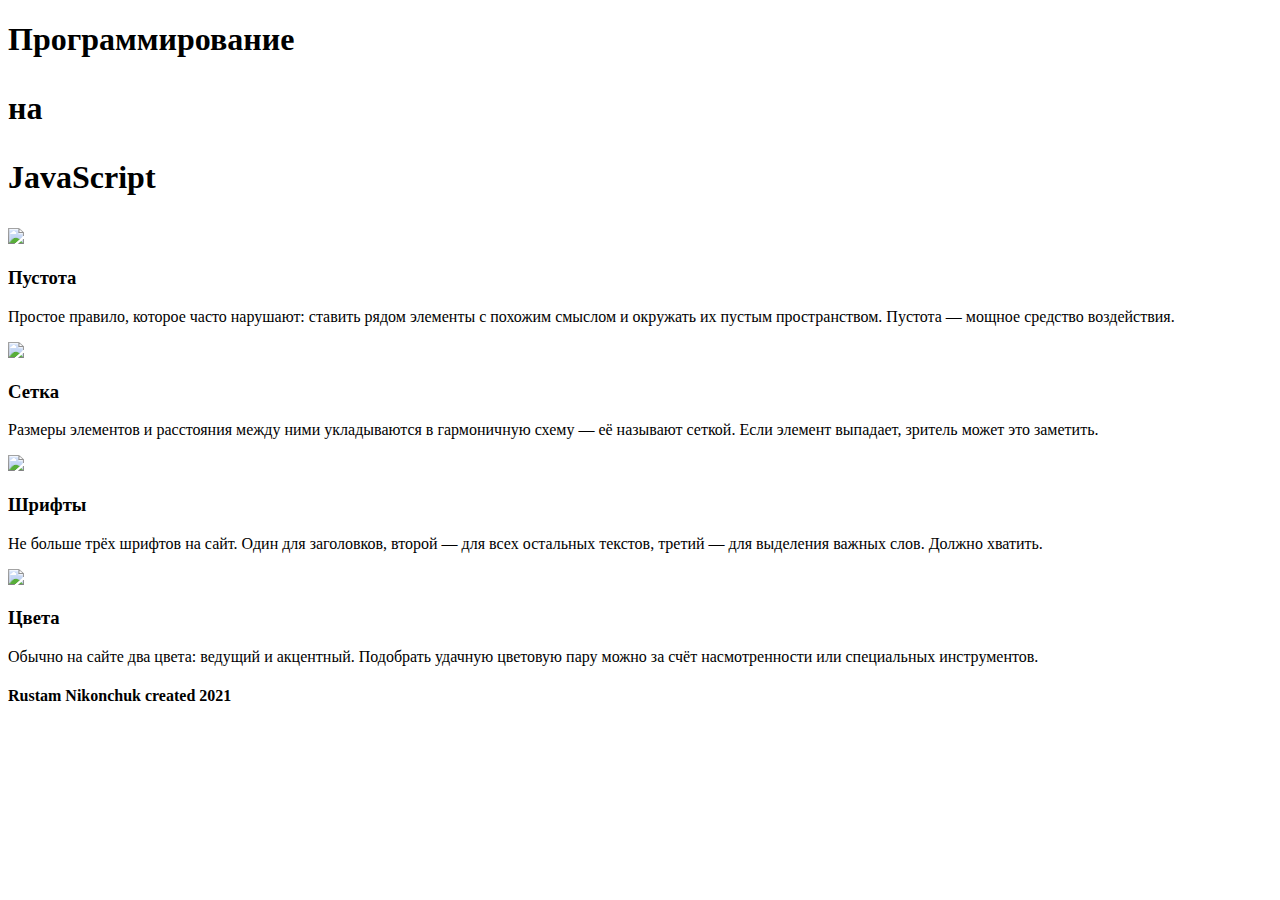
==== Four layout rules.html @ 68ee532b "Add files via upload" ====
<!DOCTYPE html>
<!-- Copyright (c) Rustam Nikonchuk -->
<html>
<head>
  <meta charset="UTF-8">
  <title>Четыре правила вёрстки</title>
  <link rel="stylesheet" href="4 правила верстки.css">
  <link rel="icon" type="image" href="https://code.s3.yandex.net/web-code/rules-favicon.ico">
</head>
<body>
    <header class="header">
        <div class="overlay">
            <h1 class="header-title">Программирование<p>на</p><p>JavaScript</p></h1>
                </div>
                     </header>
      <section class="content">
            <div class="card"> 
                <img class="card-image" src="https://images.unsplash.com/photo-1577375729152-4c8b5fcda381?ixid=MnwxMjA3fDB8MHxzZWFyY2h8NHx8Y29kZXxlbnwwfDJ8MHx8&ixlib=rb-1.2.1&auto=format&fit=crop&w=500&q=60">
                    <h3 class="card-title">Пустота</h3>
                        <p class="card-text">Простое правило, которое часто нарушают: ставить рядом элементы с похожим смыслом и окружать их пустым пространством. Пустота — мощное средство воздействия.</p>
                            </div>
            <div class="card no-right-margin">
                <img class="card-image" src="https://images.unsplash.com/photo-1509395176047-4a66953fd231?ixid=MnwxMjA3fDB8MHxzZWFyY2h8NXx8Y29kZXxlbnwwfDJ8MHx8&ixlib=rb-1.2.1&auto=format&fit=crop&w=500&q=60">      
                    <h3 class="card-title">Сетка</h3>
                        <p class="card-text">Размеры элементов и расстояния между ними укладываются в гармоничную схему — её называют сеткой. Если элемент выпадает, зритель может это заметить.</p>
                            </div>
            <div class="card"> 
                <img class="card-image" src="https://images.unsplash.com/photo-1523800503107-5bc3ba2a6f81?ixid=MnwxMjA3fDB8MHxzZWFyY2h8MXx8Y29kZXxlbnwwfDJ8MHx8&ixlib=rb-1.2.1&auto=format&fit=crop&w=500&q=60">
                    <h3 class="card-title">Шрифты</h3>
                        <p class="card-text">Не больше трёх шрифтов на сайт. Один для заголовков, второй — для всех остальных текстов, третий — для выделения важных слов. Должно хватить.</p>
                            </div>
            <div class="card no-right-margin">
                <img class="card-image" src="https://images.unsplash.com/photo-1493020258366-be3ead1b3027?ixlib=rb-1.2.1&ixid=MnwxMjA3fDB8MHxzZWFyY2h8Mnx8Y29kZXxlbnwwfDJ8MHx8&auto=format&fit=crop&w=500&q=60">      
                    <h3 class="card-title">Цвета</h3>
                        <p class="card-text">Обычно на сайте два цвета: ведущий и акцентный. Подобрать удачную цветовую пару можно за счёт насмотренности или специальных инструментов.</p>
                            </div>                           
      </section>
<footer class="footer">
    <h4 class="footer-author">Rustam Nikonchuk created 2021</h4>
</footer>
</body>
</html>
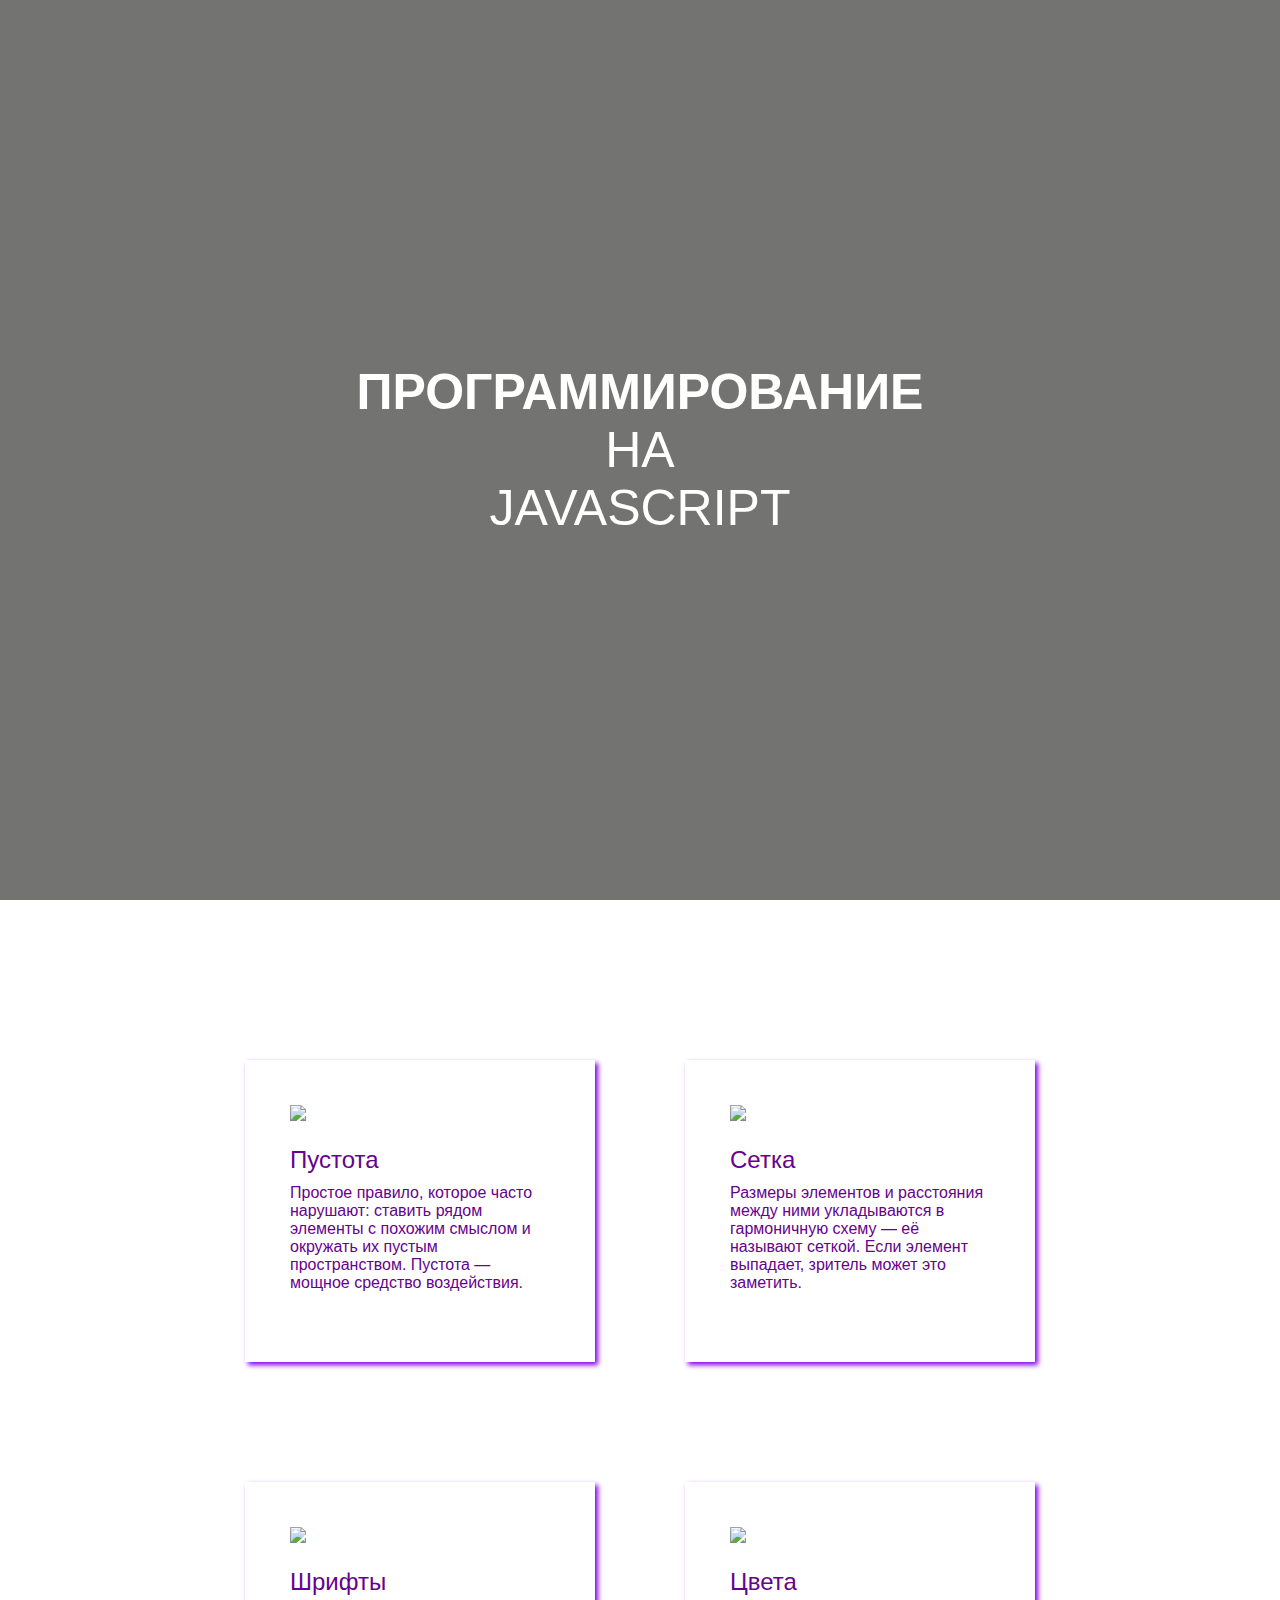
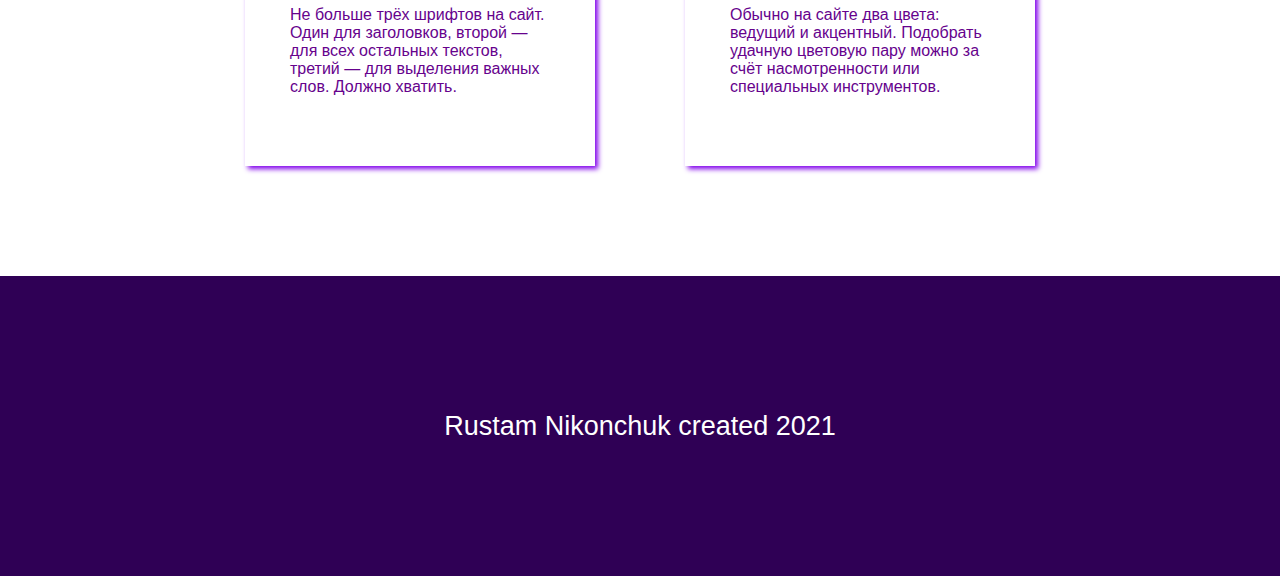
==== commit 0835b5ef: "Add files via upload" ====
--- a/Four layout rules.html
+++ b/Four layout rules.html
@@ -4,7 +4,7 @@
 <head>
   <meta charset="UTF-8">
   <title>Четыре правила вёрстки</title>
-  <link rel="stylesheet" href="4 правила верстки.css">
+  <link rel="stylesheet" href="./Four layout rules.css">
   <link rel="icon" type="image" href="https://code.s3.yandex.net/web-code/rules-favicon.ico">
 </head>
 <body>
--- a/Four layout rules.css
+++ b/Four layout rules.css
@@ -0,0 +1,89 @@
+body, h1, h2, h3, h4, p, a {
+    margin: 0;
+    font-size: 100%;
+    font-weight: normal;
+}
+
+* {
+    box-sizing: border-box;
+  }
+
+body {
+    font-family: 'Helvetica', 'Arial', sans-serif;
+    }
+
+.header {
+    width: 100%;
+    height: 100vh;
+    background-color: rgb(231, 230, 227);
+    background-image: url(https://images.unsplash.com/photo-1542831371-29b0f74f9713?ixlib=rb-1.2.1&ixid=MnwxMjA3fDB8MHxwaG90by1wYWdlfHx8fGVufDB8fHx8&auto=format&fit=crop&w=1170&q=80);
+    background-size: cover;
+    background-position: center;
+    text-align: center;
+  }
+
+  .header-title {
+    font-size: 50px;
+    color: #fff;
+    text-transform: uppercase;
+    font-weight: 700;
+    margin: auto;
+  }
+
+  .overlay {
+    width: 100%;
+    height: 100%;
+    background-color: rgba(0,0,0, .5);
+    display: flex;
+  }
+ 
+  .content {
+    font-size: 0;
+    /*background-color: rgb(110, 163, 152);*/
+    width: 790px;
+    margin: 100px auto 50px;
+}
+
+  .card {
+    width: 350px;
+    /*background-color: rgb(41, 28, 119);*/
+    color: rgb(102, 2, 141);
+    margin-bottom: 60px;
+    margin-top: 60px;
+    margin-right: 90px;
+    padding: 45px 45px 70px;
+    /*border: double 2px rgba(204, 0, 255, 0.76);*/
+    display: inline-block;
+    box-shadow: 3px 3px 5px rgb(129, 0, 235);
+   }
+
+   .no-right-margin {
+    margin-right: 0;
+   }
+
+  .card-title {
+    font-size: 24px;
+    font-weight: 500;
+    margin-bottom: 10px;
+  }
+
+  .card-text {
+    font-size: 16px;
+  }
+
+  .card-image {
+    width: 100%;
+    margin-bottom: 25px;
+  }
+
+.footer {
+    height: 300px;
+    background-color: rgb(47, 0, 85);
+    display: flex;
+}
+.footer-author {
+    color: white;
+    font-size: 27px;
+    font-weight: normal;
+    margin: auto;
+}